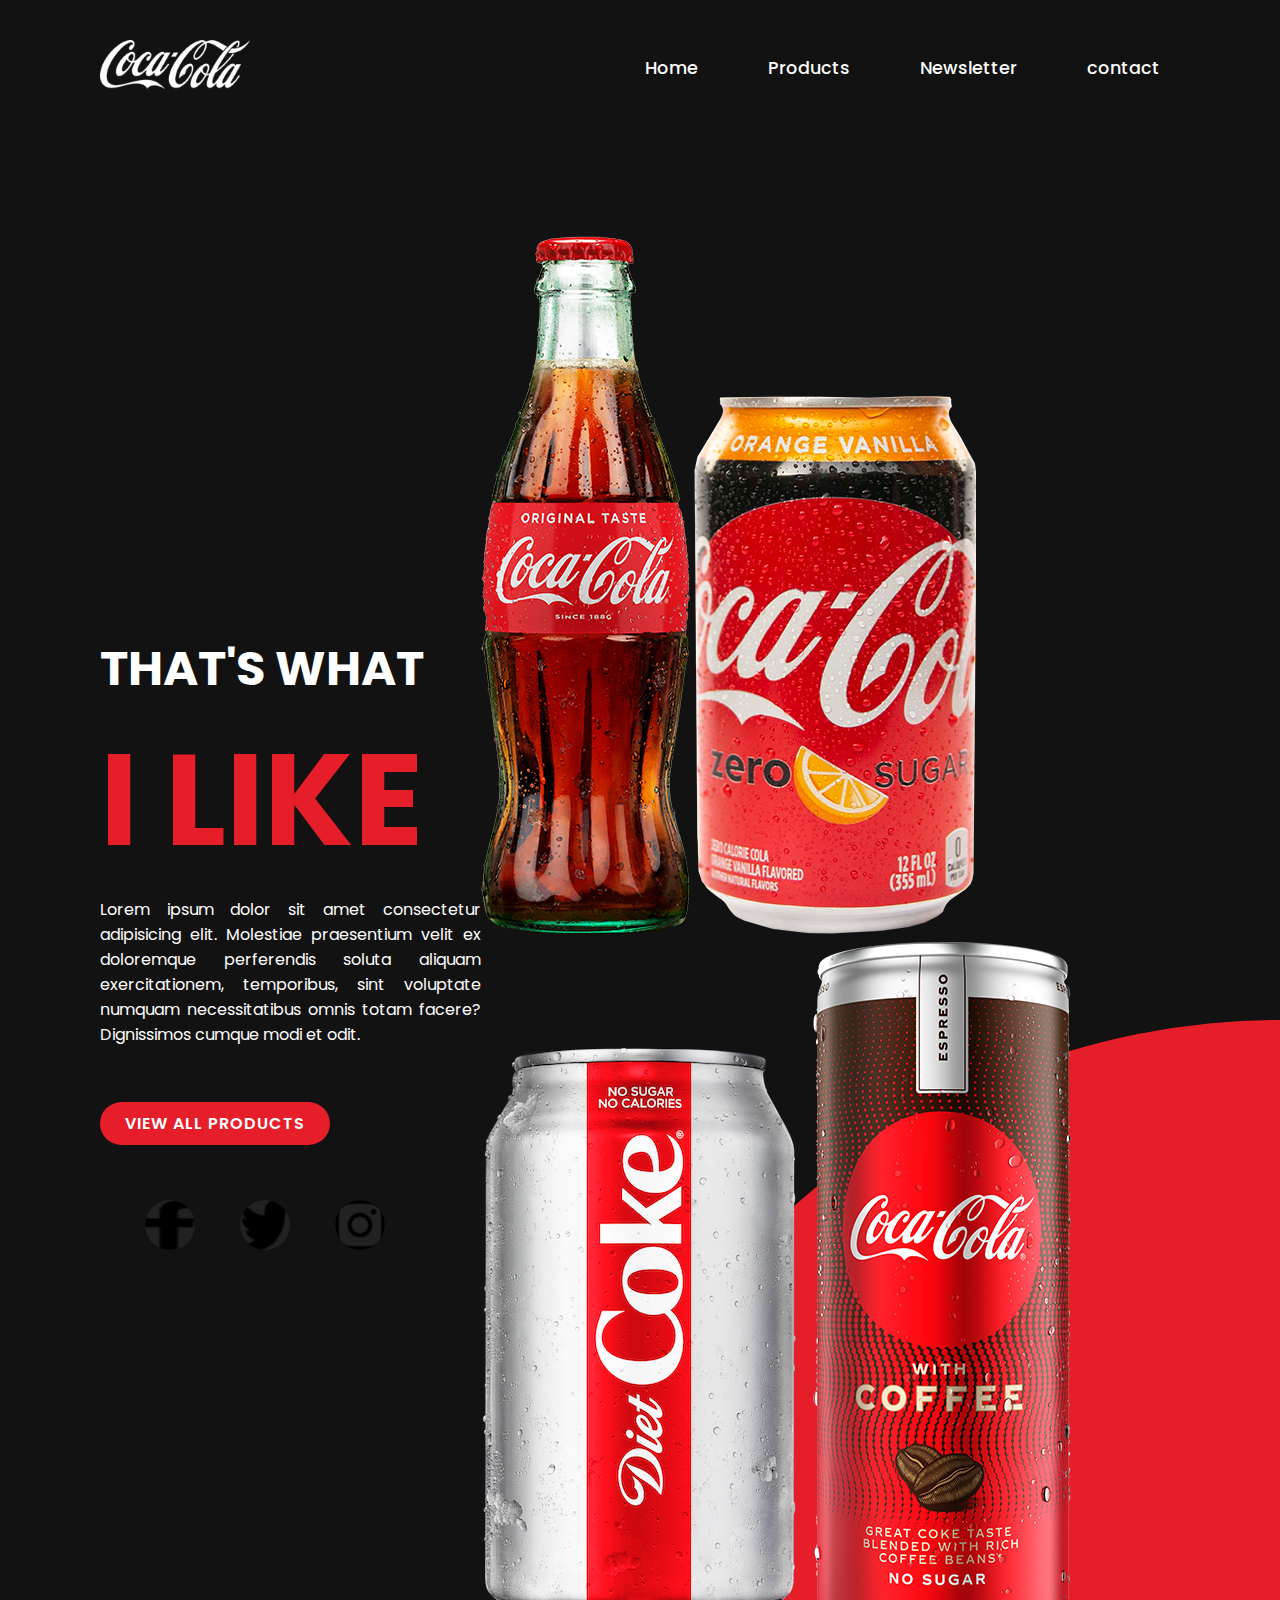
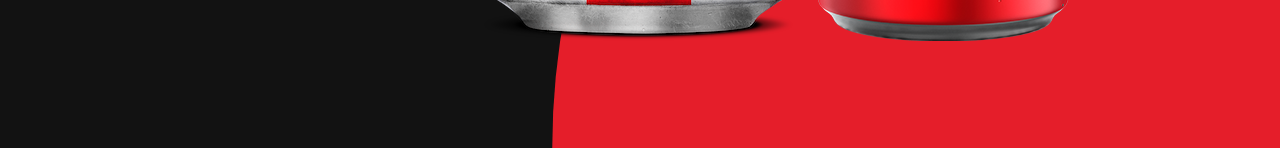
==== coca-cola/index.html @ 1bd58e08 "cu" ====
<!DOCTYPE html>
<html lang="en">
<head>
    <meta charset="UTF-8">
    <meta http-equiv="X-UA-Compatible" content="IE=edge">
    <meta name="viewport" content="width=device-width, initial-scale=1.0">
    <title>Coca Cola</title>
    <link rel="stylesheet" href="style.css">
</head>
<body>
    <!-- CABEÇALHO -->
    <header>
        <a href="#"><img src="img/logo.png" alt="coca cola logo" class="logo"></a>

        <nav>
            <ul>
                <li><a href="#">Home</a></li>
                
                <li><a href="#">Products</a></li>
               
                <li><a href="#">Newsletter</a></li>
                
                <li><a href="#">contact</a></li>
            </ul>
        </nav>
    </header>

    <!-- PRINCIPAL -->
    <main>
        <section>
            <div class="text-main">
                <div class="circulo"></div>
                
                <h2>THAT'S WHAT</h2>
                
                <h1>I LIKE</h1>
                
                <p>Lorem ipsum dolor sit amet consectetur adipisicing elit. Molestiae praesentium velit ex doloremque perferendis soluta aliquam exercitationem, temporibus, sint voluptate numquam necessitatibus omnis totam facere? Dignissimos cumque modi et odit.</p>
                
                <a href="#" class="btn">VIEW ALL PRODUCTS</a>
                
                <div class="icones">
                    <img src="img/facebook.png" alt="facebook">

                    <img src="img/twitter.png" alt="twitter">

                    <img src="img/instagram.png" alt="instagram">
                </div>
            </div>

            <div class="img-main">
                <a href=""><img src="img/cocacola1.png" alt="coca cola"></a>

                <img src="img/cocacola2.png" alt="coca cola">

                <img src="img/cocacola3.png" alt="coca cola">

                <img src="img/cocacola4.png" alt="coca cola">
            </div>

        </section>
    </main>
</body>
</html>
---- coca-cola/style.css ----
@charset "UTF-8";

@import url('https://fonts.googleapis.com/css2?family=Poppins:wght@300;400;500;600;700&display=swap');

* {
    margin: 0;
    padding: 0;
    box-sizing: border-box;
    font-family: 'Poppins', sans-serif;
    list-style: none;
    text-decoration: none;
}

:root {
    --red: #e51e2a;
    --white: #fff;
    --dark: #121212;
}

body {
    background-color: var(--dark);
}

header {
    display: flex;
    align-items: center;
    justify-content: space-between;
    padding: 40px 100px;
}

.logo {
    width: 150px;
}

nav > ul {
    display: flex;
    align-items: center;
    gap: 70px;
    padding-right: 20px;
}

nav a {
    color: var(--white);
    font-size: 1.1rem;
    font-weight: 500;
}

nav a:hover {
    border-bottom: 1px solid #fff;
}


/* MAIN */

section {
    position: relative;
    display: flex;
    align-items: center;
    justify-content: space-between;
    padding: 100px;
    color: var(--white);
    overflow: hidden;
}

.text-main {
    width: 600px;
}

.circulo {
    position: absolute;
    top: 0;
    left: 0;
    width: 100%;
    height: 100%;
    background:  var(--red);
    clip-path: circle(50% at bottom right);
}

h2 {
    font-size: 3rem;
}

h1 {
    color: var(--red);
    font-size: 8rem;
}

.text-main > p {
    text-align: justify;
    margin-bottom: 4rem;
}

.btn {
    color: var(--white);
    background-color: var(--red);
    padding: 10px 25px;
    border-radius: 40px;
    letter-spacing: 1px;
    font-weight: 600;
    transition: 0.3s ease-in-out;
}

.btn:hover {
    opacity: 0.8;
}

.icones {
    margin-top: 4rem; 
    display: flex;
    align-items: center;
}

.icones img {
    width: 50px;
    height: 50px;
    border-radius: 50%;
    background-color: #222;
    margin-left: 45px;
    transition: 0.3s ease-in-out;
}

.img-main {
    position: relative;
}
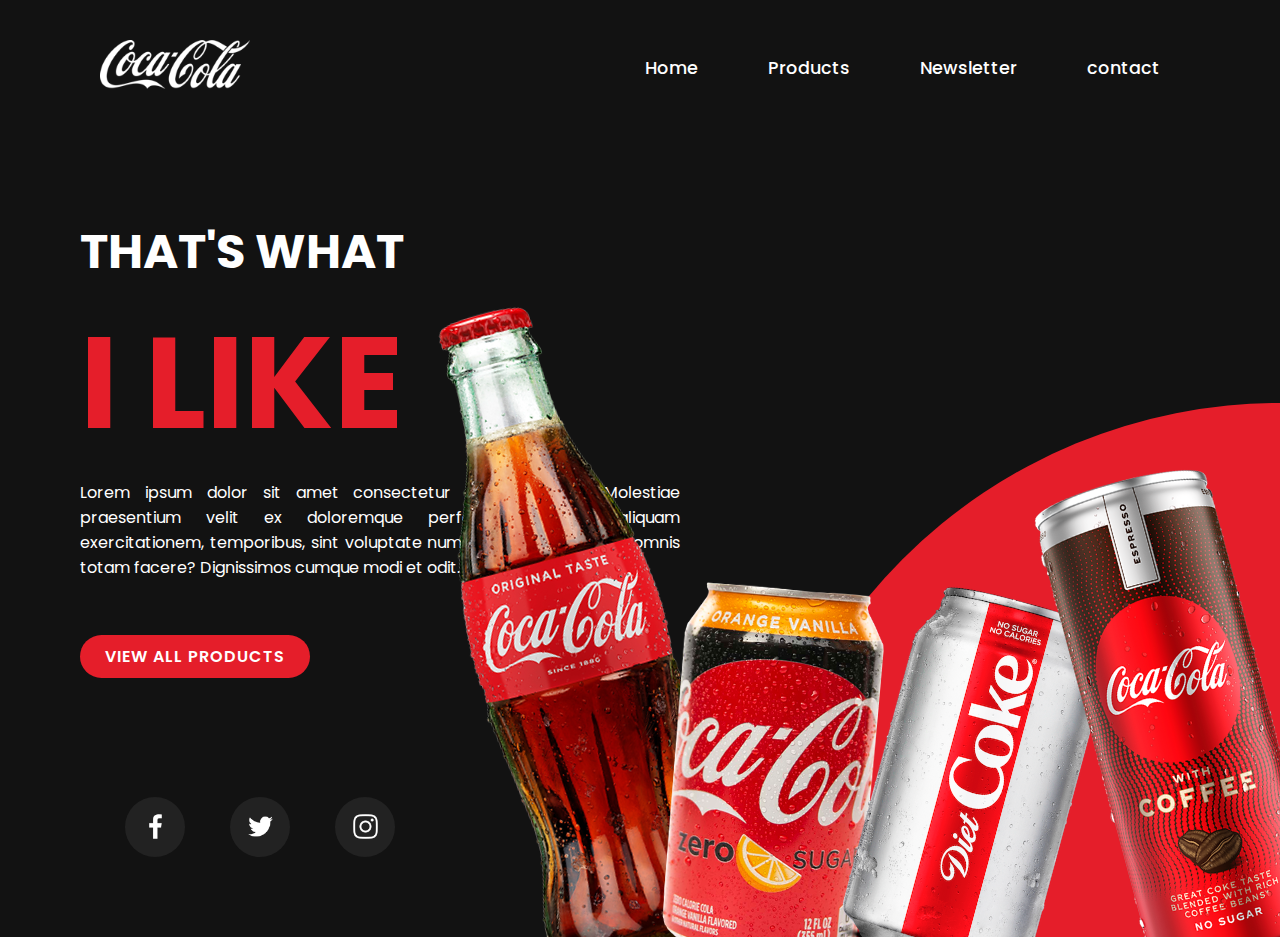
==== commit 97bb1079: "site finalizado" ====
--- a/coca-cola/index.html
+++ b/coca-cola/index.html
@@ -40,22 +40,22 @@
                 <a href="#" class="btn">VIEW ALL PRODUCTS</a>
                 
                 <div class="icones">
-                    <img src="img/facebook.png" alt="facebook">
+                    <span><img src="img/facebook.png" alt="facebook"></span>
 
-                    <img src="img/twitter.png" alt="twitter">
+                    <span><img src="img/twitter.png" alt="twitter"></span>
 
-                    <img src="img/instagram.png" alt="instagram">
+                    <span><img src="img/instagram.png" alt="instagram"></span>
                 </div>
             </div>
 
             <div class="img-main">
-                <a href=""><img src="img/cocacola1.png" alt="coca cola"></a>
+                <img src="img/cocacola1.png" alt="coca cola" class="img1">
 
-                <img src="img/cocacola2.png" alt="coca cola">
+                <img src="img/cocacola2.png" alt="coca cola" class="img2">
 
-                <img src="img/cocacola3.png" alt="coca cola">
+                <img src="img/cocacola3.png" alt="coca cola" class="img3">
 
-                <img src="img/cocacola4.png" alt="coca cola">
+                <img src="img/cocacola4.png" alt="coca cola" class="img4">
             </div>
 
         </section>
--- a/coca-cola/style.css
+++ b/coca-cola/style.css
@@ -17,7 +17,7 @@
     --dark: #121212;
 }
 
-body {
+body, html {
     background-color: var(--dark);
 }
 
@@ -46,7 +46,7 @@
 }
 
 nav a:hover {
-    border-bottom: 1px solid #fff;
+    color: #e51e2a;
 }
 
 
@@ -57,7 +57,7 @@
     display: flex;
     align-items: center;
     justify-content: space-between;
-    padding: 100px;
+    padding: 80px;
     color: var(--white);
     overflow: hidden;
 }
@@ -102,23 +102,62 @@
 
 .btn:hover {
     opacity: 0.8;
+    transform: translateY(-10px);
 }
 
 .icones {
-    margin-top: 4rem; 
+    margin-top: 8rem; 
     display: flex;
     align-items: center;
 }
 
-.icones img {
-    width: 50px;
-    height: 50px;
+.icones span {
+    height: 60px;
+    width: 60px;
+    padding: 10px;
     border-radius: 50%;
     background-color: #222;
     margin-left: 45px;
     transition: 0.3s ease-in-out;
+    display: flex;
+    align-items: center;
+    justify-content: center;
+}
+
+.icones span:hover {
+    background-color: var(--red);
+    transform: translateY(-10px);
+    cursor: pointer;
+}
+
+.icones img {
+    transform: scale(0.6);
+    filter: invert(1);
 }
 
 .img-main {
-    position: relative;
+    position: absolute;
+    right: 0;
+    bottom: -40px;
 }
+
+.img-main img {
+    width: 200px;
+}
+
+.img1 {
+    transform: rotate(-15deg);
+}
+
+.img2 {
+    transform: rotate(5deg);
+}
+
+.img3 {
+    transform: rotate(15deg);
+}
+
+.img4 {
+    transform: rotate(-15deg);
+}
+
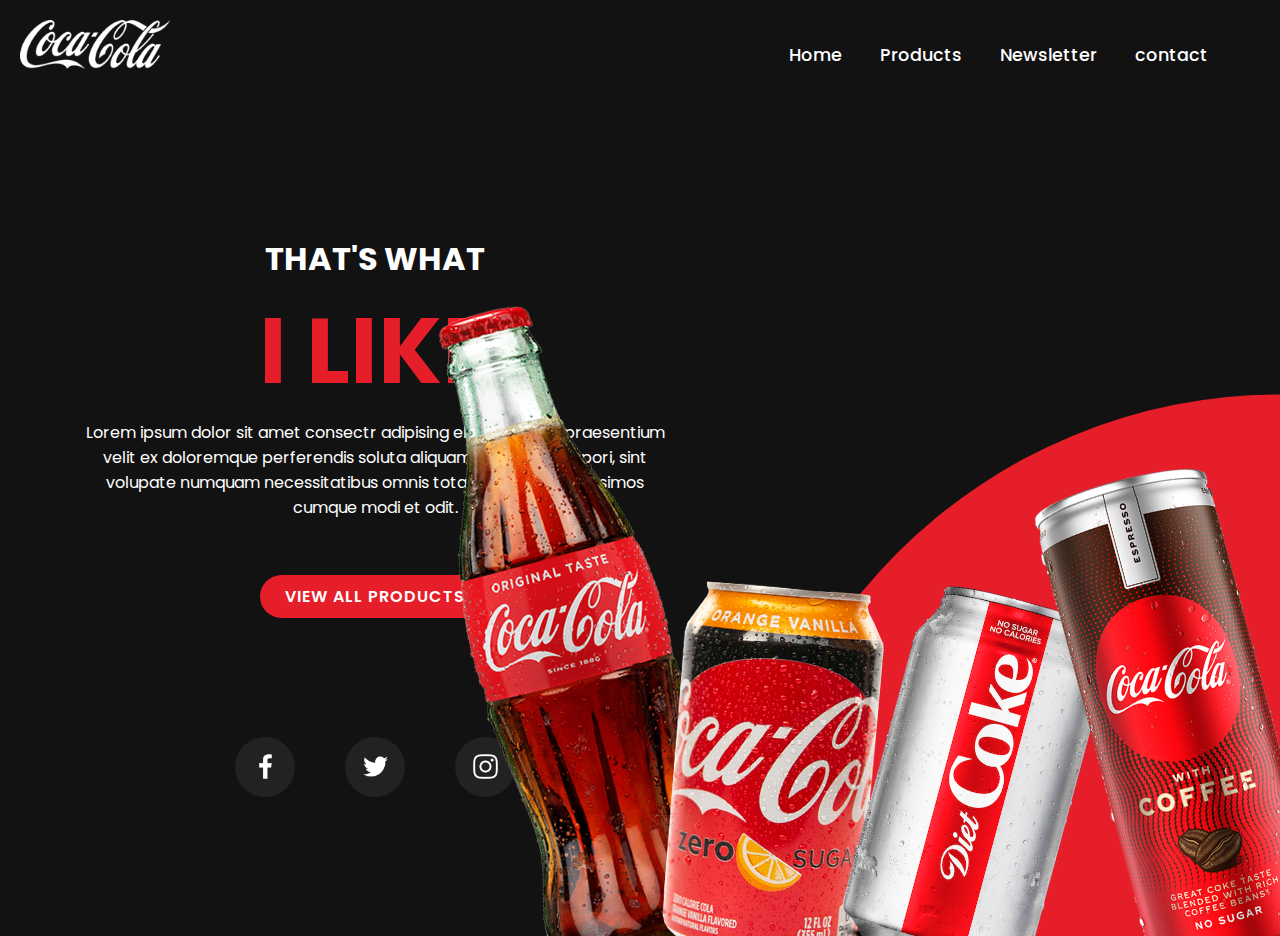
==== commit 843c720f: "site responsivo" ====
--- a/coca-cola/index.html
+++ b/coca-cola/index.html
@@ -6,14 +6,17 @@
     <meta name="viewport" content="width=device-width, initial-scale=1.0">
     <title>Coca Cola</title>
     <link rel="stylesheet" href="style.css">
+    <link href="https://fonts.googleapis.com/icon?family=Material+Icons" rel="stylesheet">
 </head>
-<body>
+<body onresize="mudouTamanho()">
     <!-- CABEÇALHO -->
     <header>
         <a href="#"><img src="img/logo.png" alt="coca cola logo" class="logo"></a>
 
+        <span id="burguin" class="material-icons" onclick="clickMenu()">menu</span>
+
         <nav>
-            <ul>
+            <ul id="itens_menu">
                 <li><a href="#">Home</a></li>
                 
                 <li><a href="#">Products</a></li>
@@ -28,14 +31,13 @@
     <!-- PRINCIPAL -->
     <main>
         <section>
-            <div class="text-main">
-                <div class="circulo"></div>
-                
+            <div class="text-main">  
+                <div class="circulo"></div>                          
                 <h2>THAT'S WHAT</h2>
                 
                 <h1>I LIKE</h1>
                 
-                <p>Lorem ipsum dolor sit amet consectetur adipisicing elit. Molestiae praesentium velit ex doloremque perferendis soluta aliquam exercitationem, temporibus, sint voluptate numquam necessitatibus omnis totam facere? Dignissimos cumque modi et odit.</p>
+                <p>Lorem ipsum dolor sit amet consectr adipising elit. Molestiae praesentium velit ex doloremque perferendis soluta aliquam exercita, tempori, sint volupate numquam necessitatibus omnis totam facere? Dignissimos cumque modi et odit.</p>
                 
                 <a href="#" class="btn">VIEW ALL PRODUCTS</a>
                 
@@ -47,7 +49,6 @@
                     <span><img src="img/instagram.png" alt="instagram"></span>
                 </div>
             </div>
-
             <div class="img-main">
                 <img src="img/cocacola1.png" alt="coca cola" class="img1">
 
@@ -57,8 +58,9 @@
 
                 <img src="img/cocacola4.png" alt="coca cola" class="img4">
             </div>
-
         </section>
     </main>
+
+    <script src="script.js"></script>
 </body>
 </html>--- a/coca-cola/style.css
+++ b/coca-cola/style.css
@@ -25,24 +25,49 @@
     display: flex;
     align-items: center;
     justify-content: space-between;
-    padding: 40px 100px;
+    flex-wrap: wrap;
+    width: 100%;
+    padding: 20px;
+    border-radius: 0 0 10px 10px;
+    border-bottom: rgba(255, 255, 255, 0.08) solid 1px;
 }
 
 .logo {
-    width: 150px;
+    width: 150px;   
+}
+
+#burguin {
+    color: #fff;
+    cursor: pointer;
+    display: block;
+}
+
+nav {
+    flex-basis: 100%;
+    
 }
 
 nav > ul {
-    display: flex;
-    align-items: center;
-    gap: 70px;
-    padding-right: 20px;
+    margin: 0 15px;
+    display: none;
+}
+
+nav > ul > li {
+    border-bottom: 1px solid rgba(255, 255, 255, 0.06);
+}
+
+nav > ul > li:nth-last-child(1) {
+    border-bottom: none;
+    padding-top: 5px;
 }
 
 nav a {
     color: var(--white);
+    display: block;
+    text-align: center;
     font-size: 1.1rem;
     font-weight: 500;
+    padding: 17px;
 }
 
 nav a:hover {
@@ -54,39 +79,31 @@
 
 section {
     position: relative;
-    display: flex;
-    align-items: center;
-    justify-content: space-between;
-    padding: 80px;
+    flex-direction: column;
+    display: flex;
+    align-items: center;
+    justify-content: center;
+    padding: 0 80px;
     color: var(--white);
     overflow: hidden;
 }
 
 .text-main {
-    width: 600px;
-}
-
-.circulo {
-    position: absolute;
-    top: 0;
-    left: 0;
-    width: 100%;
-    height: 100%;
-    background:  var(--red);
-    clip-path: circle(50% at bottom right);
+    text-align: center;
 }
 
 h2 {
-    font-size: 3rem;
+    font-size: 2rem;
+    margin-top: 4rem;
 }
 
 h1 {
     color: var(--red);
-    font-size: 8rem;
+    font-size: 5.7rem;
 }
 
 .text-main > p {
-    text-align: justify;
+    text-align: center;
     margin-bottom: 4rem;
 }
 
@@ -109,6 +126,9 @@
     margin-top: 8rem; 
     display: flex;
     align-items: center;
+    justify-content: space-between;
+    margin-bottom: 4rem;
+    gap: 50px;
 }
 
 .icones span {
@@ -117,7 +137,6 @@
     padding: 10px;
     border-radius: 50%;
     background-color: #222;
-    margin-left: 45px;
     transition: 0.3s ease-in-out;
     display: flex;
     align-items: center;
@@ -135,14 +154,24 @@
     filter: invert(1);
 }
 
+.circulo {
+    position: absolute;
+    top: 0px;
+    left: -66px;
+    width: 134%;
+    height: 138%;
+    background:  var(--red);
+    clip-path: circle(50% at bottom);
+}
+
 .img-main {
-    position: absolute;
-    right: 0;
-    bottom: -40px;
+    position: relative;
+    bottom: -18px;
+    
 }
 
 .img-main img {
-    width: 200px;
+    width: 50px;
 }
 
 .img1 {
@@ -161,3 +190,101 @@
     transform: rotate(-15deg);
 }
 
+@media(min-width:769px) {
+    header {
+        all: unset;
+        display: flex;
+        align-items: center;
+        justify-content: space-between;
+        flex-wrap: nowrap;
+        padding: 20px;
+    }
+
+    #burguin {
+        display: none;
+    }
+
+    nav {
+        flex-basis: unset;
+    }
+
+    nav ul {
+        display: flex;
+        align-items: center;
+        gap: 20px;
+        padding-right: 20px;
+    }
+
+    nav ul li {
+        display: inline-block;
+        border-bottom: none;
+    }
+
+    nav a {
+        padding-bottom: 5px;
+        border-bottom: 2px solid transparent;
+        transition: all .6s;
+    }
+
+    .icones {
+        justify-content: center;
+    }
+
+    .circulo {
+        position: absolute;
+        top: 0px;
+        left: -66px;
+        width: 134%;
+        height: 138%;
+        background:  var(--red);
+        clip-path: circle(50% at bottom);
+    }
+    
+    .img-main img {
+        width: 100px;
+    }
+}
+
+@media(min-width:940px){
+    .circulo {
+        display: none;
+    }
+}
+
+@media(min-width:1200px) {
+    section {
+        all: unset;
+        position: relative;
+        display: flex;
+        align-items: center;
+        justify-content: space-between;
+        padding: 75px;
+        color: var(--white);
+        overflow: hidden;
+    }
+
+    .circulo {
+        all: unset;
+        position: absolute;
+        top: 0;
+        left: 0;
+        width: 100%;
+        height: 100%;
+        background:  var(--red);
+        clip-path: circle(50% at bottom right);
+    }
+
+    .text-main > p {
+        width: 600px
+    }
+
+    .img-main {
+        position: absolute;
+        right: 0;
+        bottom: -40px;
+    }
+    
+    .img-main img {
+        width: 200px;
+    }
+}